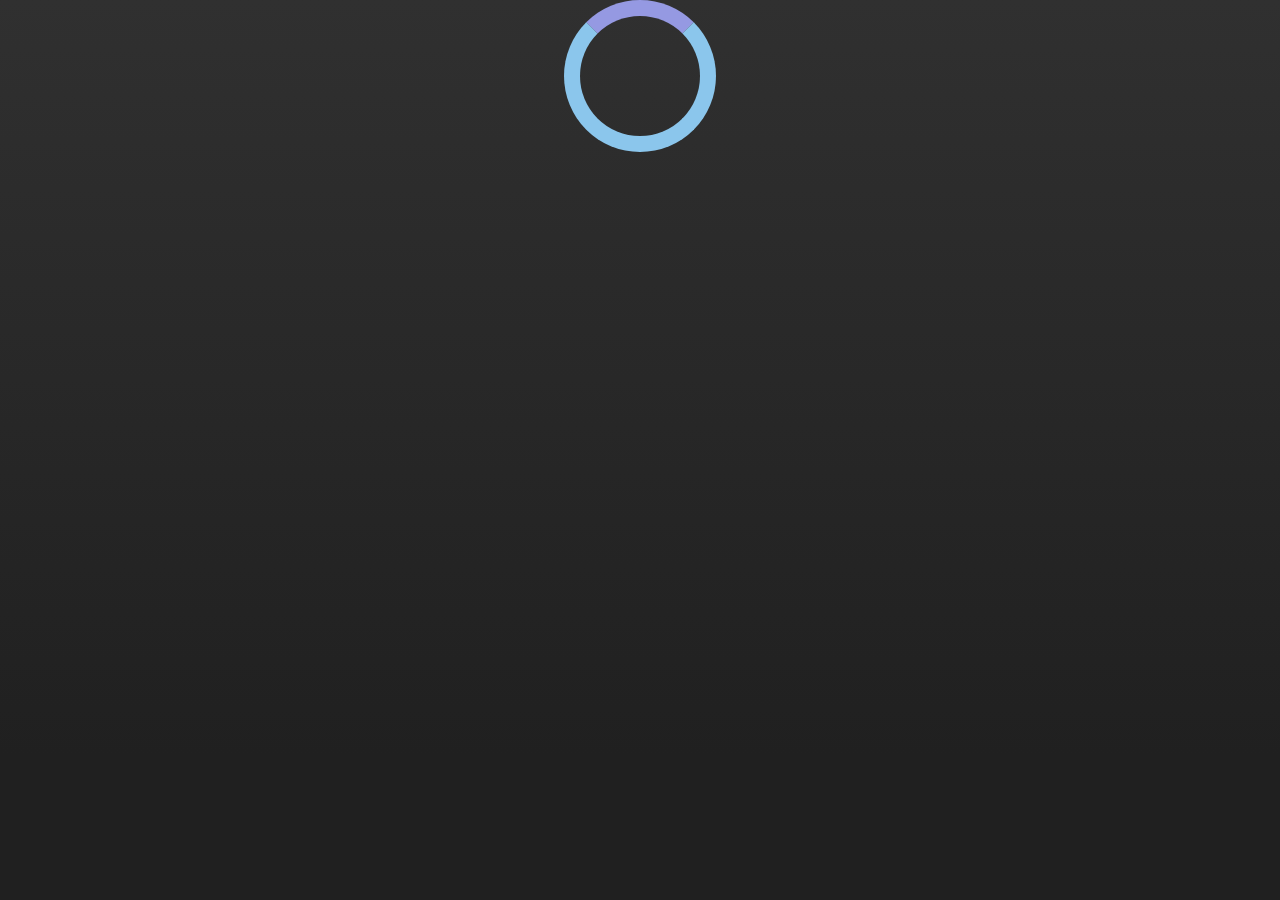
==== home.html @ 669c4758 "colocando home" ====
<!DOCTYPE html>
<html lang="pt-br">
<head>
    <meta charset="UTF-8">
    <meta http-equiv="X-UA-Compatible" content="IE=edge">
    <meta name="viewport" content="width=device-width, initial-scale=1.0">
    <title>Home</title>
    <style>
        *{
            margin: 0;
            padding: 0;
        }

        body{
            width: 100vw;
            height: 100vh;
            background-color: #303030;
            background-image: linear-gradient(180deg, #303030 0%, #202020 84%);
            background-repeat: no-repeat;
            
            

        }

        .loading {
            margin: auto;
            background-size: cover;
            border: 16px solid #8bc6ec; 
            border-top: 16px solid #9599e2; 
            border-radius: 50%;
            width: 120px;
            height: 120px;
            animation: spin 2s linear infinite;
            
        }

        @keyframes spin {
            0% { transform: rotate(0deg); }
            100% { transform: rotate(360deg); }
        }
    </style>
</head>
<body>
    <div class="loading"></div>
</body>
</html>
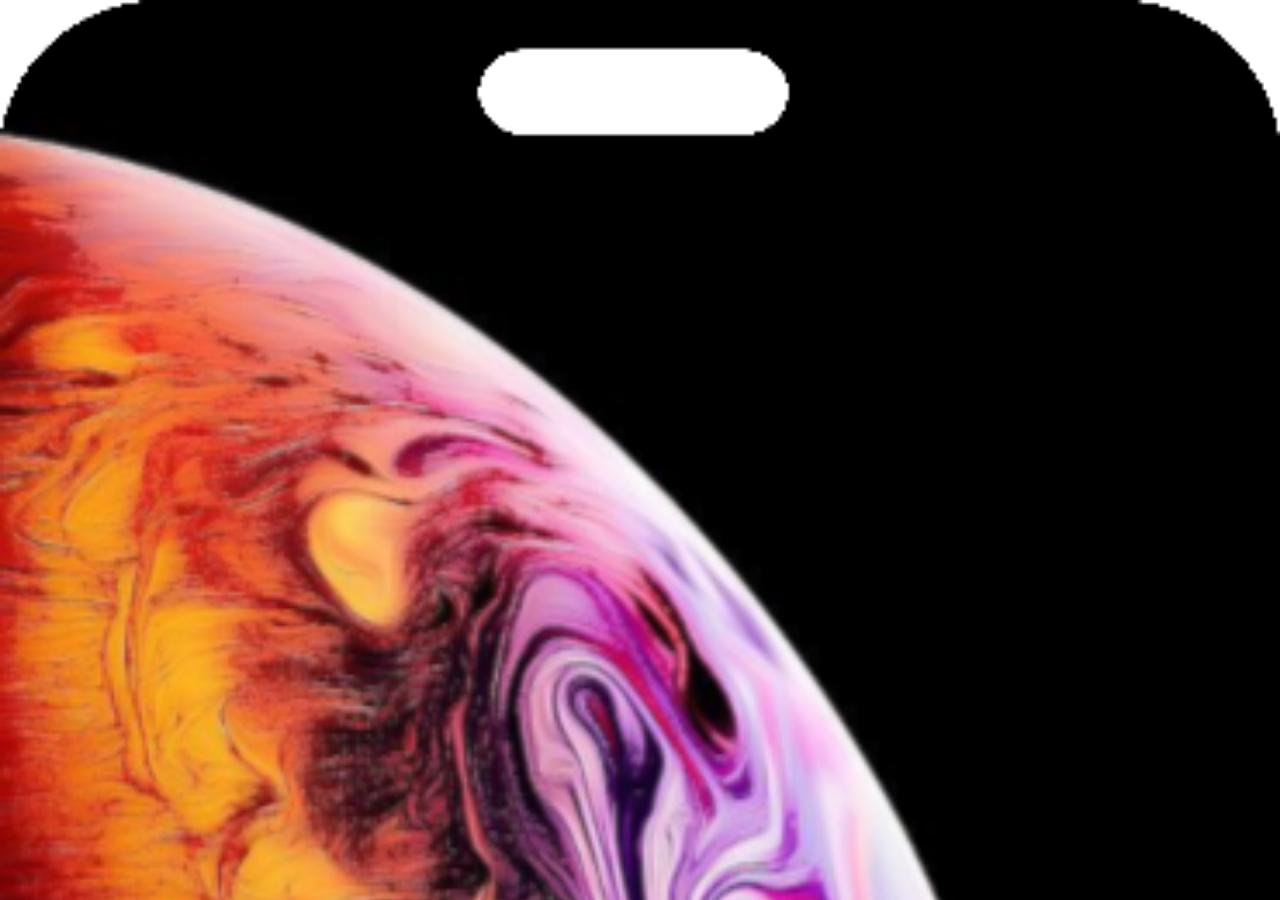
==== commit 7b68df07: "responsividade wallpaper" ====
--- a/home.html
+++ b/home.html
@@ -14,33 +14,13 @@
         body{
             width: 100vw;
             height: 100vh;
-            background-color: #303030;
-            background-image: linear-gradient(180deg, #303030 0%, #202020 84%);
-            background-repeat: no-repeat;
+            background: transparent url(imagens/wallpaper-principal.png) no-repeat  top center;
+            background-size: cover;
             
-            
-
-        }
-
-        .loading {
-            margin: auto;
-            background-size: cover;
-            border: 16px solid #8bc6ec; 
-            border-top: 16px solid #9599e2; 
-            border-radius: 50%;
-            width: 120px;
-            height: 120px;
-            animation: spin 2s linear infinite;
-            
-        }
-
-        @keyframes spin {
-            0% { transform: rotate(0deg); }
-            100% { transform: rotate(360deg); }
         }
     </style>
 </head>
 <body>
-    <div class="loading"></div>
+
 </body>
 </html>
